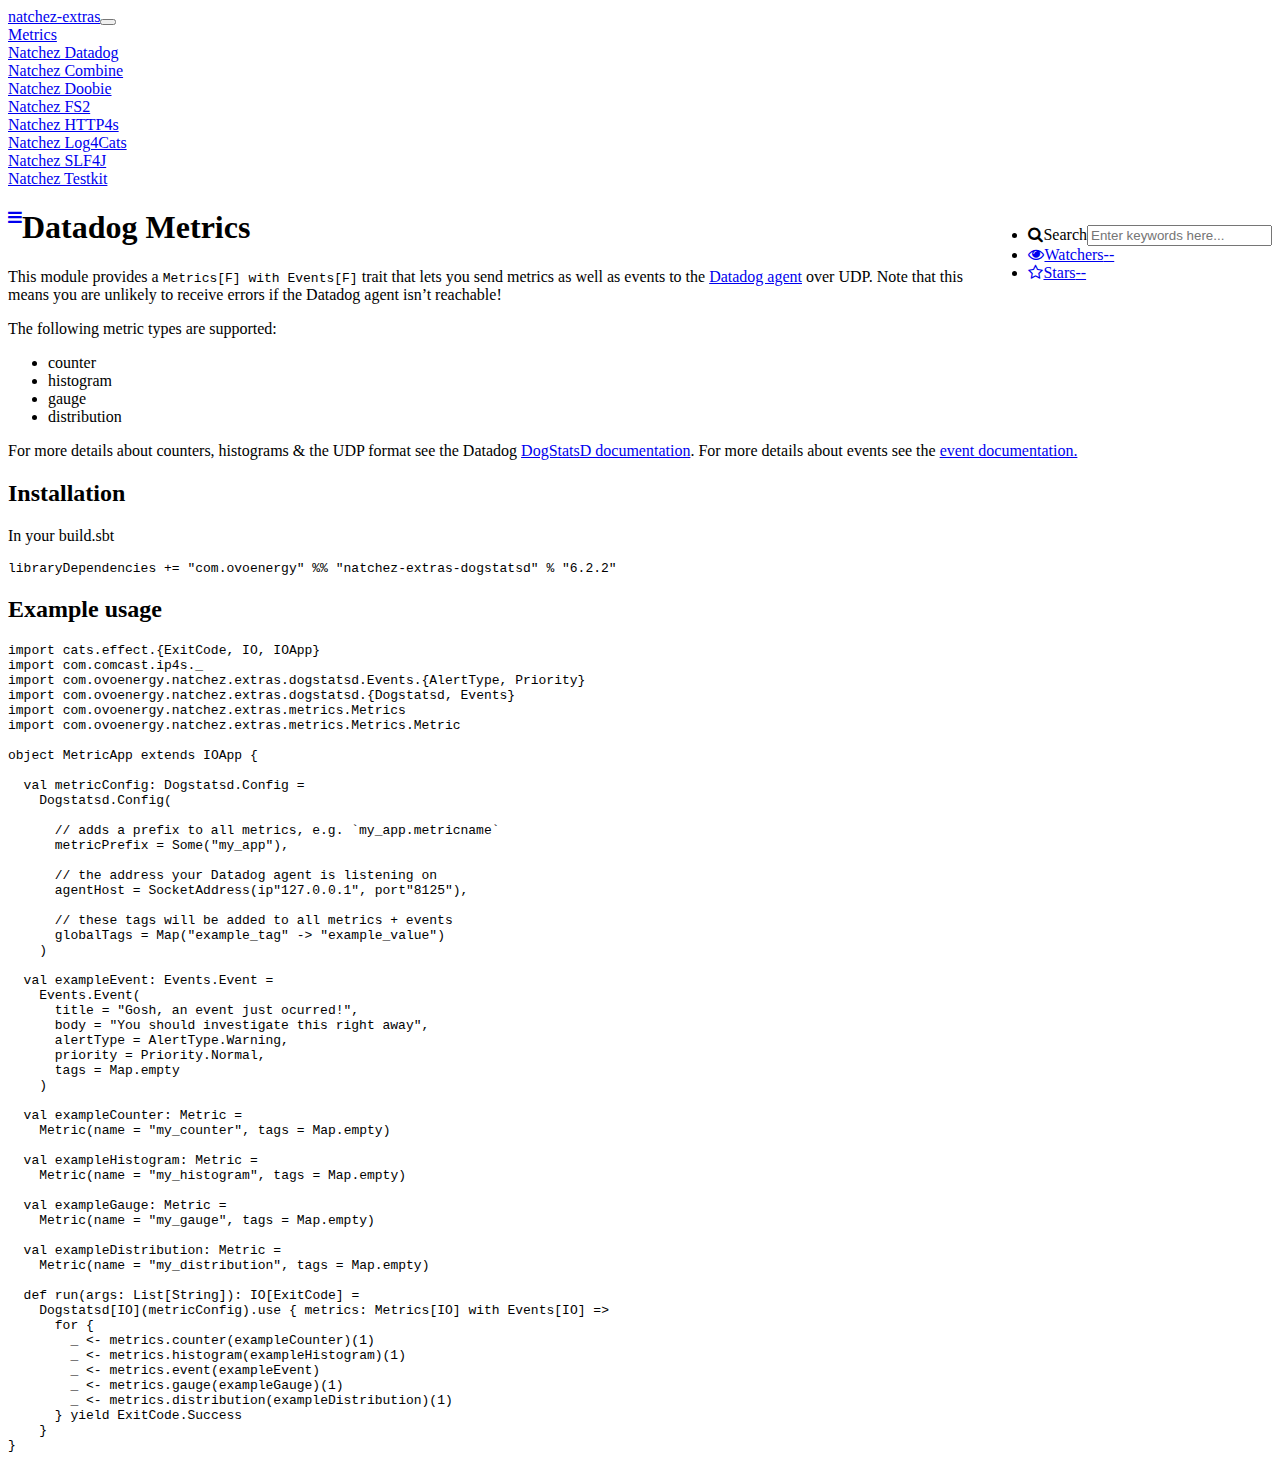
==== docs/index.html @ 51fb304e "updated site" ====
<!DOCTYPE html><html><head><title>natchez-extras: Metrics</title><meta charset="utf-8" /><meta http-equiv="X-UA-Compatible" content="IE=edge,chrome=1" /><meta name="viewport" content="width=device-width, initial-scale=1.0" /><meta name="author" content="OVO Energy" /><meta name="description" content="Datadog integrations for functional Scala" /><meta name="og:image" content="/natchez-extras/img/poster.png" /><meta name="image" property="og:image" content="/natchez-extras/img/poster.png" /><meta name="og:title" content="natchez-extras: Metrics" /><meta name="title" property="og:title" content="natchez-extras: Metrics" /><meta name="og:site_name" content="natchez-extras" /><meta name="og:url" content="https://ovotech.github.io/natchez-extras/" /><meta name="og:type" content="website" /><meta name="og:description" content="Datadog integrations for functional Scala" /><link rel="icon" type="image/png" href="/natchez-extras/img/favicon.png" /><meta name="twitter:title" content="natchez-extras: Metrics" /><meta name="twitter:image" content="/natchez-extras/img/poster.png" /><meta name="twitter:description" content="Datadog integrations for functional Scala" /><meta name="twitter:card" content="summary_large_image" /><link rel="icon" type="image/png" sizes="16x16" href="/natchez-extras/img/favicon16x16.png" /><link rel="icon" type="image/png" sizes="24x24" href="/natchez-extras/img/favicon24x24.png" /><link rel="icon" type="image/png" sizes="32x32" href="/natchez-extras/img/favicon32x32.png" /><link rel="icon" type="image/png" sizes="48x48" href="/natchez-extras/img/favicon48x48.png" /><link rel="icon" type="image/png" sizes="57x57" href="/natchez-extras/img/favicon57x57.png" /><link rel="icon" type="image/png" sizes="60x60" href="/natchez-extras/img/favicon60x60.png" /><link rel="icon" type="image/png" sizes="64x64" href="/natchez-extras/img/favicon64x64.png" /><link rel="icon" type="image/png" sizes="70x70" href="/natchez-extras/img/favicon70x70.png" /><link rel="icon" type="image/png" sizes="72x72" href="/natchez-extras/img/favicon72x72.png" /><link rel="icon" type="image/png" sizes="76x76" href="/natchez-extras/img/favicon76x76.png" /><link rel="icon" type="image/png" sizes="96x96" href="/natchez-extras/img/favicon96x96.png" /><link rel="icon" type="image/png" sizes="114x114" href="/natchez-extras/img/favicon114x114.png" /><link rel="icon" type="image/png" sizes="120x120" href="/natchez-extras/img/favicon120x120.png" /><link rel="icon" type="image/png" sizes="128x128" href="/natchez-extras/img/favicon128x128.png" /><link rel="icon" type="image/png" sizes="144x144" href="/natchez-extras/img/favicon144x144.png" /><link rel="icon" type="image/png" sizes="150x150" href="/natchez-extras/img/favicon150x150.png" /><link rel="icon" type="image/png" sizes="152x152" href="/natchez-extras/img/favicon152x152.png" /><link rel="icon" type="image/png" sizes="196x196" href="/natchez-extras/img/favicon196x196.png" /><link rel="icon" type="image/png" sizes="310x310" href="/natchez-extras/img/favicon310x310.png" /><link rel="icon" type="image/png" sizes="310x150" href="/natchez-extras/img/favicon310x150.png" /><link rel="stylesheet" href="https://cdnjs.cloudflare.com/ajax/libs/font-awesome/4.7.0/css/font-awesome.min.css" /><link rel="stylesheet" href="/natchez-extras/highlight/styles/vs.css" /><link rel="stylesheet" href="/natchez-extras/css/light-style.css" /></head><body class="docs"><div id="wrapper"><div id="sidebar-wrapper"><div id="sidebar-brand"><a href="/natchez-extras/" class="brand"><div class="brand-wrapper"></div><span>natchez-extras</span></a><button id="main-toggle" class="sidebar-toggle"><span class="close"></span></button></div><div class="sidebar-nav"> <div class="sidebar-nav-item active "><a href="/natchez-extras/docs/" title="Metrics" class="active">Metrics</a></div> <div class="sidebar-nav-item  "><a href="/natchez-extras/docs/natchez-datadog.html" title="Natchez Datadog" class="">Natchez Datadog</a></div> <div class="sidebar-nav-item  "><a href="/natchez-extras/docs/natchez-combine.html" title="Natchez Combine" class="">Natchez Combine</a></div> <div class="sidebar-nav-item  "><a href="/natchez-extras/docs/natchez-doobie.html" title="Natchez Doobie" class="">Natchez Doobie</a></div> <div class="sidebar-nav-item  "><a href="/natchez-extras/docs/natchez-fs2.html" title="Natchez FS2" class="">Natchez FS2</a></div> <div class="sidebar-nav-item  "><a href="/natchez-extras/docs/natchez-http4s.html" title="Natchez HTTP4s" class="">Natchez HTTP4s</a></div> <div class="sidebar-nav-item  "><a href="/natchez-extras/docs/natchez-log4cats.html" title="Natchez Log4Cats" class="">Natchez Log4Cats</a></div> <div class="sidebar-nav-item  "><a href="/natchez-extras/docs/natchez-slf4j.html" title="Natchez SLF4J" class="">Natchez SLF4J</a></div> <div class="sidebar-nav-item  "><a href="/natchez-extras/docs/natchez-testkit.html" title="Natchez Testkit" class="">Natchez Testkit</a></div></div></div><div id="page-content-wrapper"><div class="nav"><div class="container-fluid"><div class="row"><div class="col-lg-12"><div class="action-menu pull-left clearfix"><a href="#menu-toggle" id="menu-toggle"><i class="fa fa-bars" aria-hidden="true"></i></a></div><ul class="pull-right"><li class="search-nav"><div id="search-dropdown"><label><i class="fa fa-search"></i>Search</label><input id="search-bar" type="text" placeholder="Enter keywords here..." onclick="displayToggleSearch(event)" /><ul id="search-dropdown-content" class="dropdown dropdown-content"></ul></div></li><li id="gh-eyes-item" class="hidden-xs to-uppercase"><a href="https://github.com/ovotech/natchez-extras" target="_blank" rel="noopener noreferrer"><i class="fa fa-eye"></i><span>Watchers<span id="eyes" class="label label-default">--</span></span></a></li><li id="gh-stars-item" class="hidden-xs to-uppercase"><a href="https://github.com/ovotech/natchez-extras" target="_blank" rel="noopener noreferrer"><i class="fa fa-star-o"></i><span>Stars<span id="stars" class="label label-default">--</span></span></a></li></ul></div></div></div></div><div id="content" data-github-owner="ovotech" data-github-repo="natchez-extras"><div class="content-wrapper"><section><h1 id="datadog-metrics">Datadog Metrics</h1>

<p>This module provides a <code class="language-plaintext highlighter-rouge">Metrics[F] with Events[F]</code> trait that lets you send metrics as well as events to the <a href="https://docs.datadoghq.com/agent/">Datadog agent</a> over UDP.
Note that this means you are unlikely to receive errors if the Datadog agent isn’t reachable!</p>

<p>The following metric types are supported:</p>
<ul>
  <li>counter</li>
  <li>histogram</li>
  <li>gauge</li>
  <li>distribution</li>
</ul>

<p>For more details about counters, histograms &amp; the UDP format see the Datadog <a href="https://docs.datadoghq.com/developers/dogstatsd/?tab=hostagent">DogStatsD documentation</a>.
For more details about events see the <a href="https://docs.datadoghq.com/events/">event documentation.</a></p>

<h2 id="installation">Installation</h2>

<p>In your build.sbt</p>

<div class="language-scala highlighter-rouge"><div class="highlight"><pre class="highlight"><code><span class="n">libraryDependencies</span> <span class="o">+=</span> <span class="s">"com.ovoenergy"</span> <span class="o">%%</span> <span class="s">"natchez-extras-dogstatsd"</span> <span class="o">%</span> <span class="s">"6.2.2"</span>
</code></pre></div></div>

<h2 id="example-usage">Example usage</h2>

<div class="language-scala highlighter-rouge"><div class="highlight"><pre class="highlight"><code><span class="k">import</span> <span class="nn">cats.effect.</span><span class="o">{</span><span class="nc">ExitCode</span><span class="o">,</span> <span class="nc">IO</span><span class="o">,</span> <span class="nc">IOApp</span><span class="o">}</span>
<span class="k">import</span> <span class="nn">com.comcast.ip4s._</span>
<span class="k">import</span> <span class="nn">com.ovoenergy.natchez.extras.dogstatsd.Events.</span><span class="o">{</span><span class="nc">AlertType</span><span class="o">,</span> <span class="nc">Priority</span><span class="o">}</span>
<span class="k">import</span> <span class="nn">com.ovoenergy.natchez.extras.dogstatsd.</span><span class="o">{</span><span class="nc">Dogstatsd</span><span class="o">,</span> <span class="nc">Events</span><span class="o">}</span>
<span class="k">import</span> <span class="nn">com.ovoenergy.natchez.extras.metrics.Metrics</span>
<span class="k">import</span> <span class="nn">com.ovoenergy.natchez.extras.metrics.Metrics.Metric</span>

<span class="k">object</span> <span class="nc">MetricApp</span> <span class="k">extends</span> <span class="nc">IOApp</span> <span class="o">{</span>

  <span class="k">val</span> <span class="nv">metricConfig</span><span class="k">:</span> <span class="kt">Dogstatsd.Config</span> <span class="o">=</span>
    <span class="nv">Dogstatsd</span><span class="o">.</span><span class="py">Config</span><span class="o">(</span>

      <span class="c1">// adds a prefix to all metrics, e.g. `my_app.metricname`</span>
      <span class="n">metricPrefix</span> <span class="k">=</span> <span class="nc">Some</span><span class="o">(</span><span class="s">"my_app"</span><span class="o">),</span>

      <span class="c1">// the address your Datadog agent is listening on</span>
      <span class="n">agentHost</span> <span class="k">=</span> <span class="nc">SocketAddress</span><span class="o">(</span><span class="n">ip</span><span class="s">"127.0.0.1"</span><span class="o">,</span> <span class="n">port</span><span class="s">"8125"</span><span class="o">),</span>

      <span class="c1">// these tags will be added to all metrics + events</span>
      <span class="n">globalTags</span> <span class="k">=</span> <span class="nc">Map</span><span class="o">(</span><span class="s">"example_tag"</span> <span class="o">-&gt;</span> <span class="s">"example_value"</span><span class="o">)</span>
    <span class="o">)</span>

  <span class="k">val</span> <span class="nv">exampleEvent</span><span class="k">:</span> <span class="kt">Events.Event</span> <span class="o">=</span>
    <span class="nv">Events</span><span class="o">.</span><span class="py">Event</span><span class="o">(</span>
      <span class="n">title</span> <span class="k">=</span> <span class="s">"Gosh, an event just ocurred!"</span><span class="o">,</span>
      <span class="n">body</span> <span class="k">=</span> <span class="s">"You should investigate this right away"</span><span class="o">,</span>
      <span class="n">alertType</span> <span class="k">=</span> <span class="nv">AlertType</span><span class="o">.</span><span class="py">Warning</span><span class="o">,</span>
      <span class="n">priority</span> <span class="k">=</span> <span class="nv">Priority</span><span class="o">.</span><span class="py">Normal</span><span class="o">,</span>
      <span class="n">tags</span> <span class="k">=</span> <span class="nv">Map</span><span class="o">.</span><span class="py">empty</span>
    <span class="o">)</span>

  <span class="k">val</span> <span class="nv">exampleCounter</span><span class="k">:</span> <span class="kt">Metric</span> <span class="o">=</span>
    <span class="nc">Metric</span><span class="o">(</span><span class="n">name</span> <span class="k">=</span> <span class="s">"my_counter"</span><span class="o">,</span> <span class="n">tags</span> <span class="k">=</span> <span class="nv">Map</span><span class="o">.</span><span class="py">empty</span><span class="o">)</span>
    
  <span class="k">val</span> <span class="nv">exampleHistogram</span><span class="k">:</span> <span class="kt">Metric</span> <span class="o">=</span>
    <span class="nc">Metric</span><span class="o">(</span><span class="n">name</span> <span class="k">=</span> <span class="s">"my_histogram"</span><span class="o">,</span> <span class="n">tags</span> <span class="k">=</span> <span class="nv">Map</span><span class="o">.</span><span class="py">empty</span><span class="o">)</span>
    
  <span class="k">val</span> <span class="nv">exampleGauge</span><span class="k">:</span> <span class="kt">Metric</span> <span class="o">=</span>
    <span class="nc">Metric</span><span class="o">(</span><span class="n">name</span> <span class="k">=</span> <span class="s">"my_gauge"</span><span class="o">,</span> <span class="n">tags</span> <span class="k">=</span> <span class="nv">Map</span><span class="o">.</span><span class="py">empty</span><span class="o">)</span>
    
  <span class="k">val</span> <span class="nv">exampleDistribution</span><span class="k">:</span> <span class="kt">Metric</span> <span class="o">=</span>
    <span class="nc">Metric</span><span class="o">(</span><span class="n">name</span> <span class="k">=</span> <span class="s">"my_distribution"</span><span class="o">,</span> <span class="n">tags</span> <span class="k">=</span> <span class="nv">Map</span><span class="o">.</span><span class="py">empty</span><span class="o">)</span>
    
  <span class="k">def</span> <span class="nf">run</span><span class="o">(</span><span class="n">args</span><span class="k">:</span> <span class="kt">List</span><span class="o">[</span><span class="kt">String</span><span class="o">])</span><span class="k">:</span> <span class="kt">IO</span><span class="o">[</span><span class="kt">ExitCode</span><span class="o">]</span> <span class="k">=</span>
    <span class="nc">Dogstatsd</span><span class="o">[</span><span class="kt">IO</span><span class="o">](</span><span class="n">metricConfig</span><span class="o">).</span><span class="py">use</span> <span class="o">{</span> <span class="n">metrics</span><span class="k">:</span> <span class="kt">Metrics</span><span class="o">[</span><span class="kt">IO</span><span class="o">]</span> <span class="k">with</span> <span class="nc">Events</span><span class="o">[</span><span class="kt">IO</span><span class="o">]</span> <span class="k">=&gt;</span>
      <span class="k">for</span> <span class="o">{</span>
        <span class="k">_</span> <span class="k">&lt;-</span> <span class="nv">metrics</span><span class="o">.</span><span class="py">counter</span><span class="o">(</span><span class="n">exampleCounter</span><span class="o">)(</span><span class="mi">1</span><span class="o">)</span>
        <span class="k">_</span> <span class="k">&lt;-</span> <span class="nv">metrics</span><span class="o">.</span><span class="py">histogram</span><span class="o">(</span><span class="n">exampleHistogram</span><span class="o">)(</span><span class="mi">1</span><span class="o">)</span>
        <span class="k">_</span> <span class="k">&lt;-</span> <span class="nv">metrics</span><span class="o">.</span><span class="py">event</span><span class="o">(</span><span class="n">exampleEvent</span><span class="o">)</span>
        <span class="k">_</span> <span class="k">&lt;-</span> <span class="nv">metrics</span><span class="o">.</span><span class="py">gauge</span><span class="o">(</span><span class="n">exampleGauge</span><span class="o">)(</span><span class="mi">1</span><span class="o">)</span>
        <span class="k">_</span> <span class="k">&lt;-</span> <span class="nv">metrics</span><span class="o">.</span><span class="py">distribution</span><span class="o">(</span><span class="n">exampleDistribution</span><span class="o">)(</span><span class="mi">1</span><span class="o">)</span>
      <span class="o">}</span> <span class="k">yield</span> <span class="nv">ExitCode</span><span class="o">.</span><span class="py">Success</span>
    <span class="o">}</span>
<span class="o">}</span>
</code></pre></div></div>
</section></div></div></div></div><script src="/natchez-extras/highlight/highlight.pack.js"></script><script src="/natchez-extras/lunr/lunr.js"></script><script>
// For all code blocks, copy the language from the containing div
// to the inner code tag (where hljs expects it to be)
const langPrefix = 'language-';
document.querySelectorAll(`div[class^='${langPrefix}']`).forEach(function(div) {
  div.classList.forEach(function(cssClass) {
    if (cssClass.startsWith(langPrefix)) {
      const lang = cssClass.substring(langPrefix.length);
      div.querySelectorAll('pre code').forEach(function(code) {
        code.classList.add(lang);
      });
    }
  });
});

hljs.configure({languages:['scala','java','bash']});
hljs.initHighlightingOnLoad();
      </script><script>console.info('\x57\x65\x62\x73\x69\x74\x65\x20\x62\x75\x69\x6c\x74\x20\x77\x69\x74\x68\x3a\x0a\x20\x20\x20\x20\x20\x20\x20\x20\x20\x5f\x5f\x20\x20\x20\x20\x5f\x5f\x20\x20\x20\x20\x20\x20\x20\x20\x20\x20\x20\x20\x20\x20\x20\x20\x20\x20\x5f\x20\x20\x20\x20\x20\x20\x20\x20\x20\x20\x20\x20\x20\x20\x20\x20\x20\x20\x20\x20\x20\x20\x5f\x20\x5f\x5f\x0a\x20\x20\x20\x5f\x5f\x5f\x5f\x5f\x2f\x20\x2f\x5f\x20\x20\x2f\x20\x2f\x5f\x20\x20\x20\x20\x20\x20\x5f\x5f\x5f\x5f\x20\x5f\x5f\x5f\x20\x20\x28\x5f\x29\x5f\x5f\x5f\x5f\x5f\x5f\x5f\x5f\x5f\x5f\x5f\x5f\x5f\x20\x20\x5f\x5f\x5f\x5f\x5f\x28\x5f\x29\x20\x2f\x5f\x5f\x5f\x5f\x20\x20\x5f\x5f\x5f\x5f\x5f\x0a\x20\x20\x2f\x20\x5f\x5f\x5f\x2f\x20\x5f\x5f\x20\x5c\x2f\x20\x5f\x5f\x2f\x5f\x5f\x5f\x5f\x5f\x2f\x20\x5f\x5f\x20\x60\x5f\x5f\x20\x5c\x2f\x20\x2f\x20\x5f\x5f\x5f\x2f\x20\x5f\x5f\x5f\x2f\x20\x5f\x5f\x20\x5c\x2f\x20\x5f\x5f\x5f\x2f\x20\x2f\x20\x5f\x5f\x2f\x20\x5f\x20\x5c\x2f\x20\x5f\x5f\x5f\x2f\x0a\x20\x28\x5f\x5f\x20\x20\x29\x20\x2f\x5f\x2f\x20\x2f\x20\x2f\x5f\x2f\x5f\x5f\x5f\x5f\x5f\x2f\x20\x2f\x20\x2f\x20\x2f\x20\x2f\x20\x2f\x20\x2f\x20\x2f\x5f\x5f\x2f\x20\x2f\x20\x20\x2f\x20\x2f\x5f\x2f\x20\x28\x5f\x5f\x20\x20\x29\x20\x2f\x20\x2f\x5f\x2f\x20\x20\x5f\x5f\x28\x5f\x5f\x20\x20\x29\x0a\x2f\x5f\x5f\x5f\x5f\x2f\x5f\x2e\x5f\x5f\x5f\x2f\x5c\x5f\x5f\x2f\x20\x20\x20\x20\x20\x2f\x5f\x2f\x20\x2f\x5f\x2f\x20\x2f\x5f\x2f\x5f\x2f\x5c\x5f\x5f\x5f\x2f\x5f\x2f\x20\x20\x20\x5c\x5f\x5f\x5f\x5f\x2f\x5f\x5f\x5f\x5f\x2f\x5f\x2f\x5c\x5f\x5f\x2f\x5c\x5f\x5f\x5f\x2f\x5f\x5f\x5f\x5f\x2f\x0a\x0a\x68\x74\x74\x70\x73\x3a\x2f\x2f\x34\x37\x64\x65\x67\x2e\x67\x69\x74\x68\x75\x62\x2e\x69\x6f\x2f\x73\x62\x74\x2d\x6d\x69\x63\x72\x6f\x73\x69\x74\x65\x73')</script><script src="/natchez-extras/js/search.js"></script><script src="/natchez-extras/js/docs.js"></script></body></html>
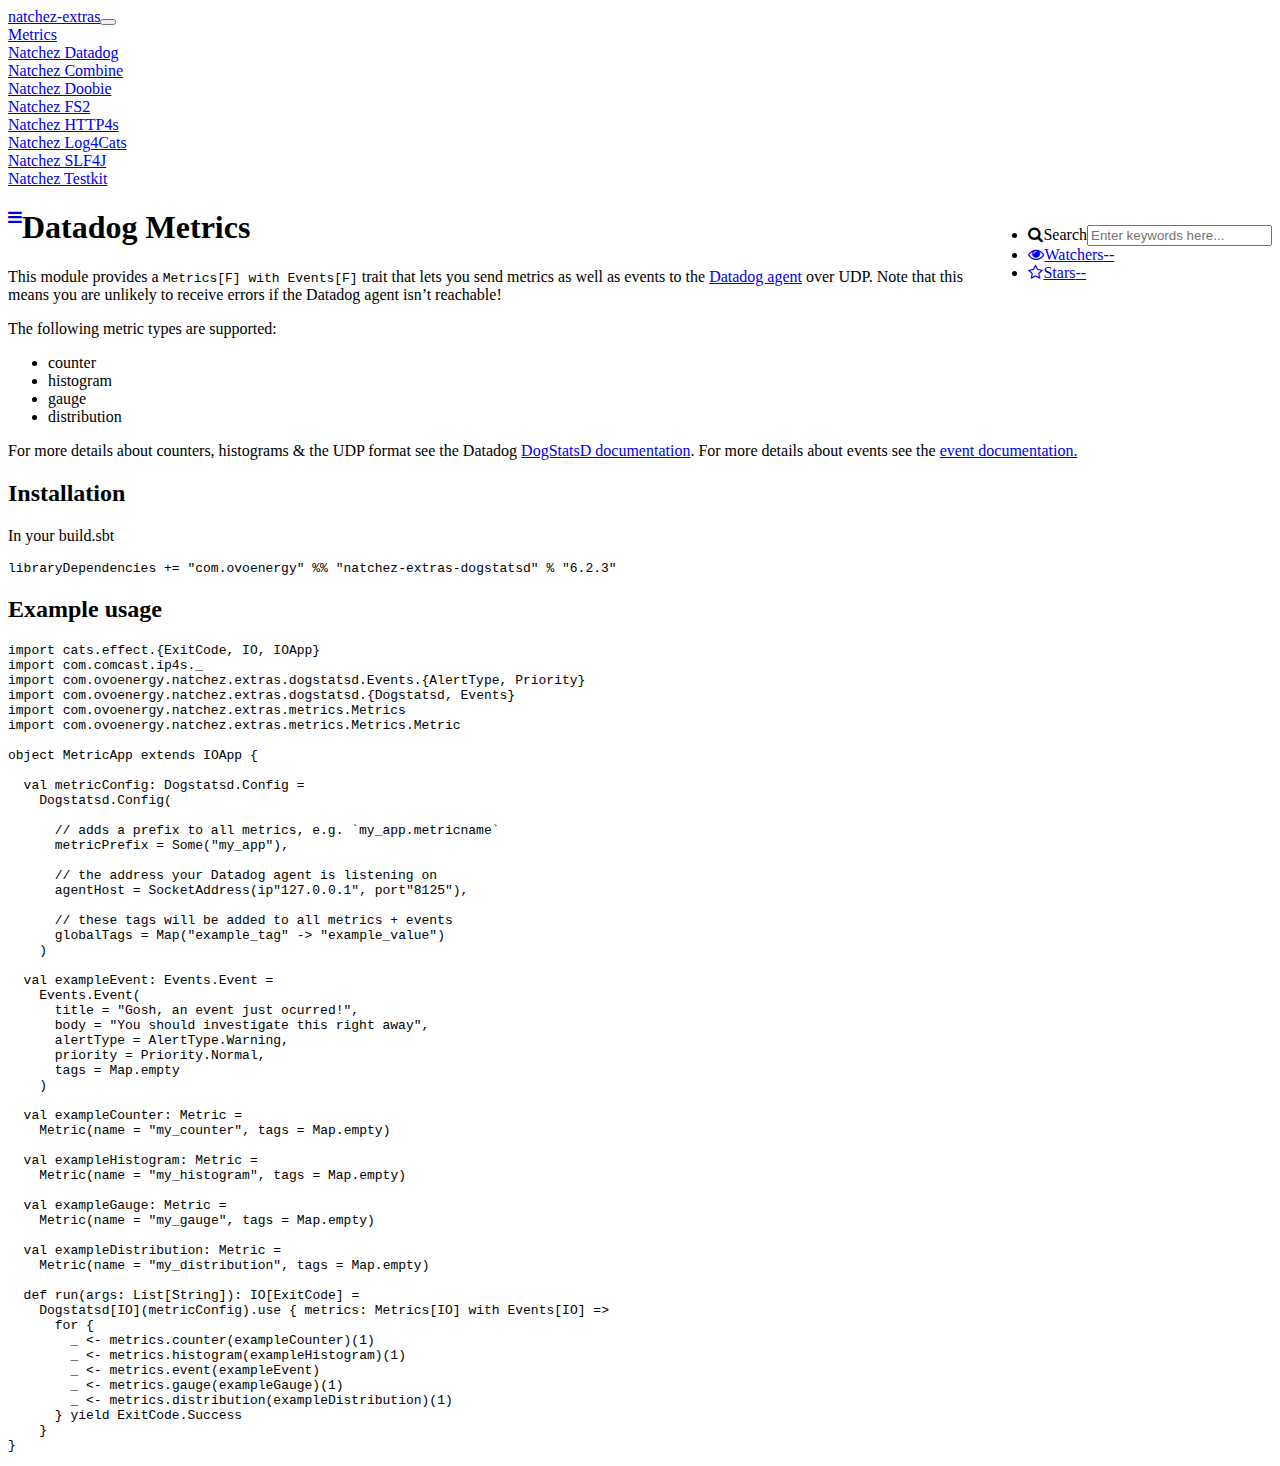
==== commit adc958b2: "updated site" ====
--- a/docs/index.html
+++ b/docs/index.html
@@ -18,7 +18,7 @@
 
 <p>In your build.sbt</p>
 
-<div class="language-scala highlighter-rouge"><div class="highlight"><pre class="highlight"><code><span class="n">libraryDependencies</span> <span class="o">+=</span> <span class="s">"com.ovoenergy"</span> <span class="o">%%</span> <span class="s">"natchez-extras-dogstatsd"</span> <span class="o">%</span> <span class="s">"6.2.2"</span>
+<div class="language-scala highlighter-rouge"><div class="highlight"><pre class="highlight"><code><span class="n">libraryDependencies</span> <span class="o">+=</span> <span class="s">"com.ovoenergy"</span> <span class="o">%%</span> <span class="s">"natchez-extras-dogstatsd"</span> <span class="o">%</span> <span class="s">"6.2.3"</span>
 </code></pre></div></div>
 
 <h2 id="example-usage">Example usage</h2>
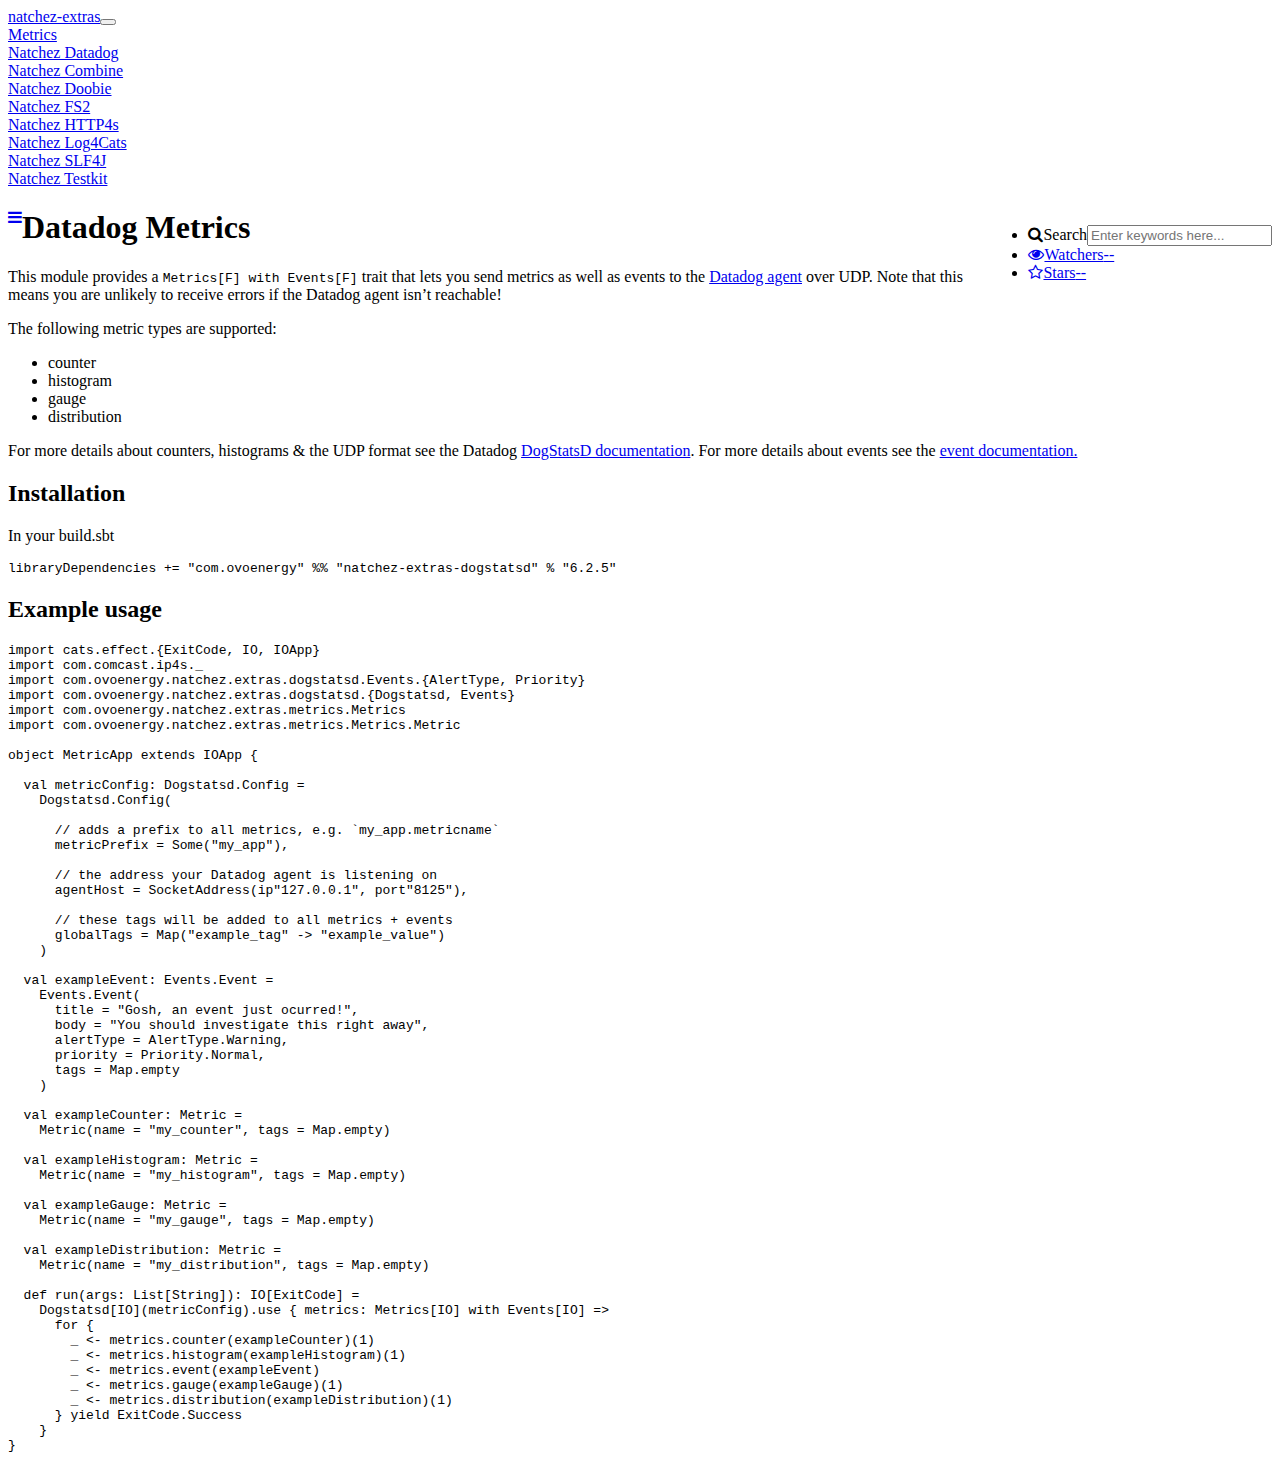
==== commit 69a4afb7: "updated site" ====
--- a/docs/index.html
+++ b/docs/index.html
@@ -18,7 +18,7 @@
 
 <p>In your build.sbt</p>
 
-<div class="language-scala highlighter-rouge"><div class="highlight"><pre class="highlight"><code><span class="n">libraryDependencies</span> <span class="o">+=</span> <span class="s">"com.ovoenergy"</span> <span class="o">%%</span> <span class="s">"natchez-extras-dogstatsd"</span> <span class="o">%</span> <span class="s">"6.2.3"</span>
+<div class="language-scala highlighter-rouge"><div class="highlight"><pre class="highlight"><code><span class="n">libraryDependencies</span> <span class="o">+=</span> <span class="s">"com.ovoenergy"</span> <span class="o">%%</span> <span class="s">"natchez-extras-dogstatsd"</span> <span class="o">%</span> <span class="s">"6.2.5"</span>
 </code></pre></div></div>
 
 <h2 id="example-usage">Example usage</h2>
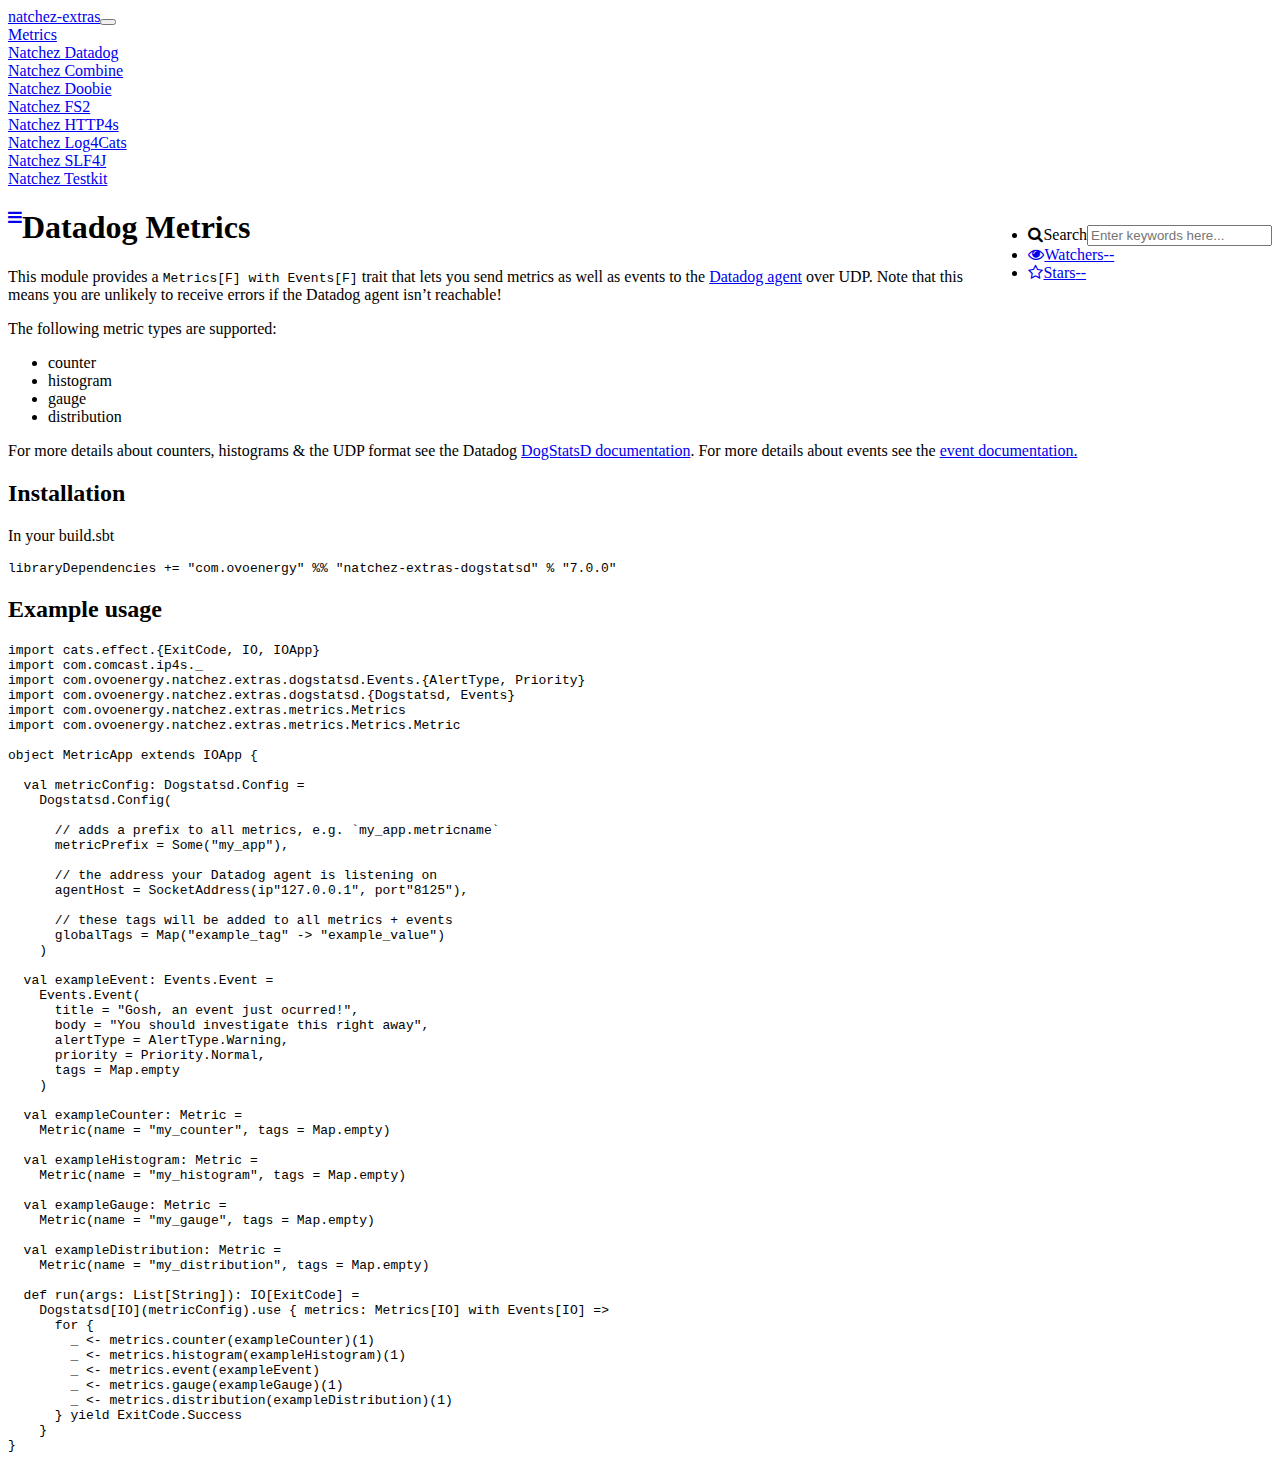
==== commit 61ca6440: "updated site" ====
--- a/docs/index.html
+++ b/docs/index.html
@@ -18,7 +18,7 @@
 
 <p>In your build.sbt</p>
 
-<div class="language-scala highlighter-rouge"><div class="highlight"><pre class="highlight"><code><span class="n">libraryDependencies</span> <span class="o">+=</span> <span class="s">"com.ovoenergy"</span> <span class="o">%%</span> <span class="s">"natchez-extras-dogstatsd"</span> <span class="o">%</span> <span class="s">"6.2.5"</span>
+<div class="language-scala highlighter-rouge"><div class="highlight"><pre class="highlight"><code><span class="n">libraryDependencies</span> <span class="o">+=</span> <span class="s">"com.ovoenergy"</span> <span class="o">%%</span> <span class="s">"natchez-extras-dogstatsd"</span> <span class="o">%</span> <span class="s">"7.0.0"</span>
 </code></pre></div></div>
 
 <h2 id="example-usage">Example usage</h2>
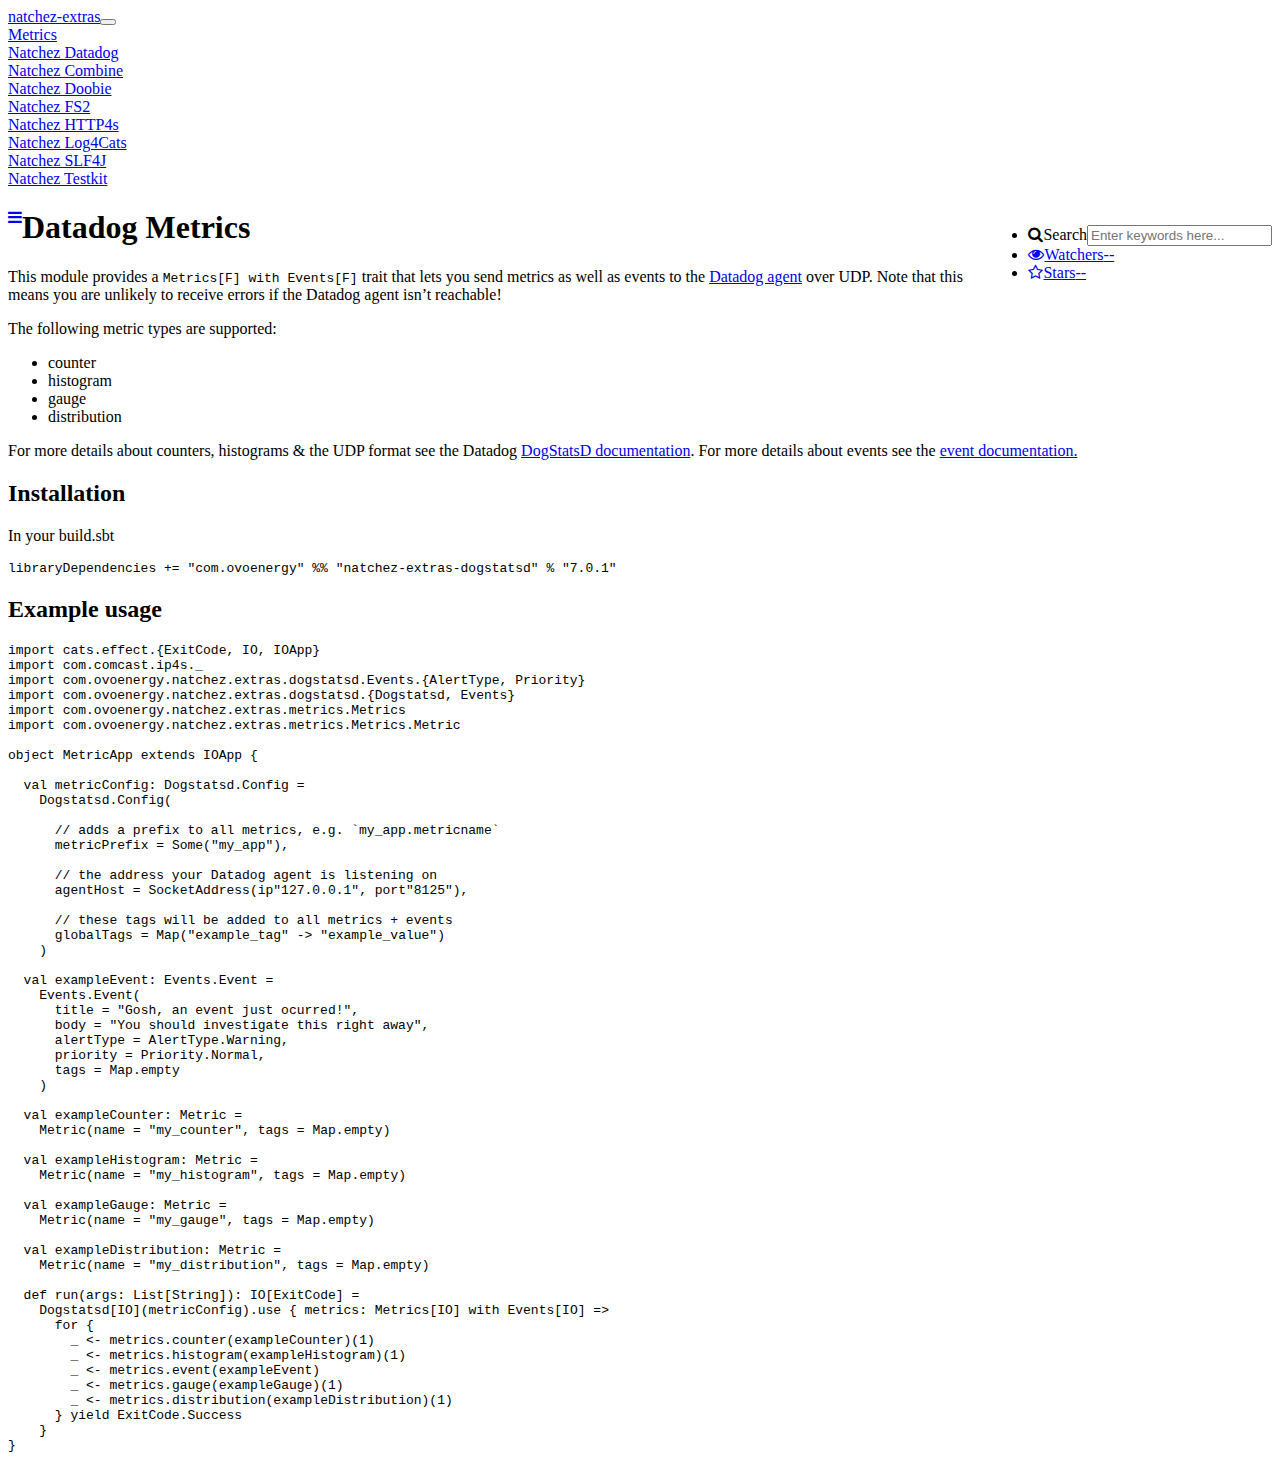
==== commit 165fe3c6: "updated site" ====
--- a/docs/index.html
+++ b/docs/index.html
@@ -18,7 +18,7 @@
 
 <p>In your build.sbt</p>
 
-<div class="language-scala highlighter-rouge"><div class="highlight"><pre class="highlight"><code><span class="n">libraryDependencies</span> <span class="o">+=</span> <span class="s">"com.ovoenergy"</span> <span class="o">%%</span> <span class="s">"natchez-extras-dogstatsd"</span> <span class="o">%</span> <span class="s">"7.0.0"</span>
+<div class="language-scala highlighter-rouge"><div class="highlight"><pre class="highlight"><code><span class="n">libraryDependencies</span> <span class="o">+=</span> <span class="s">"com.ovoenergy"</span> <span class="o">%%</span> <span class="s">"natchez-extras-dogstatsd"</span> <span class="o">%</span> <span class="s">"7.0.1"</span>
 </code></pre></div></div>
 
 <h2 id="example-usage">Example usage</h2>
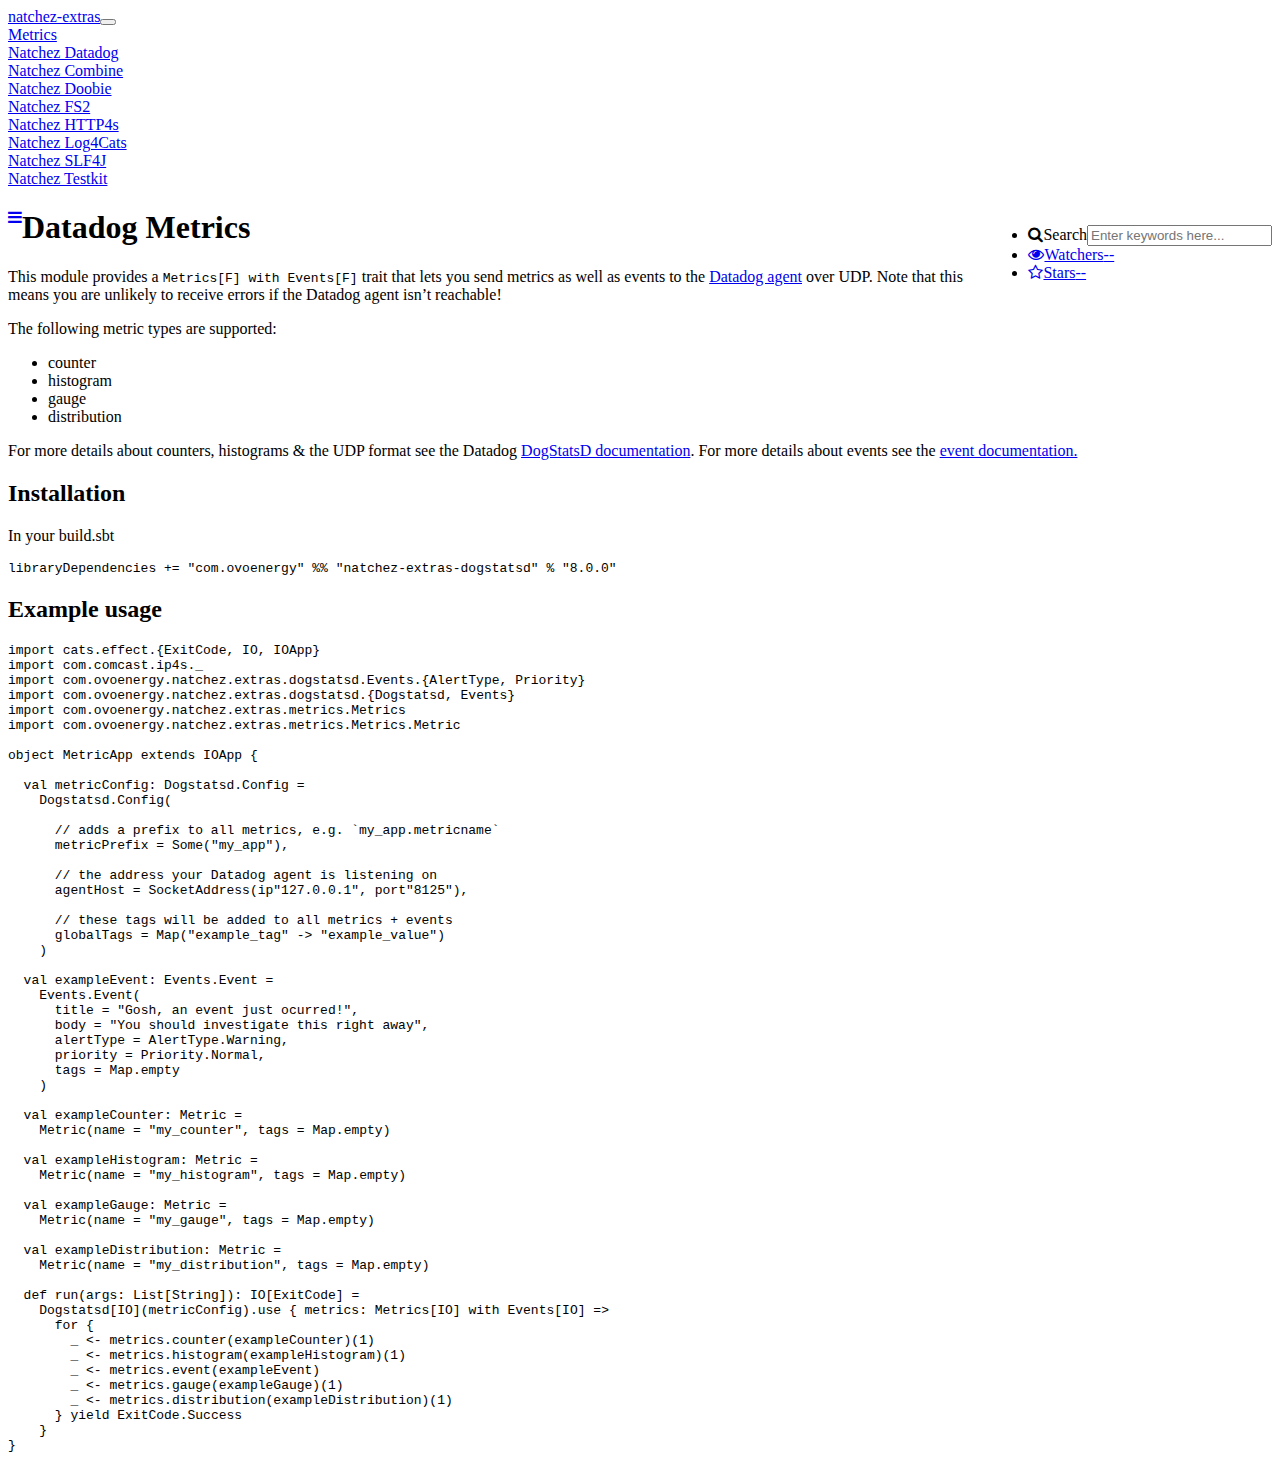
==== commit b92e0fbe: "updated site" ====
--- a/docs/index.html
+++ b/docs/index.html
@@ -18,7 +18,7 @@
 
 <p>In your build.sbt</p>
 
-<div class="language-scala highlighter-rouge"><div class="highlight"><pre class="highlight"><code><span class="n">libraryDependencies</span> <span class="o">+=</span> <span class="s">"com.ovoenergy"</span> <span class="o">%%</span> <span class="s">"natchez-extras-dogstatsd"</span> <span class="o">%</span> <span class="s">"7.0.1"</span>
+<div class="language-scala highlighter-rouge"><div class="highlight"><pre class="highlight"><code><span class="n">libraryDependencies</span> <span class="o">+=</span> <span class="s">"com.ovoenergy"</span> <span class="o">%%</span> <span class="s">"natchez-extras-dogstatsd"</span> <span class="o">%</span> <span class="s">"8.0.0"</span>
 </code></pre></div></div>
 
 <h2 id="example-usage">Example usage</h2>
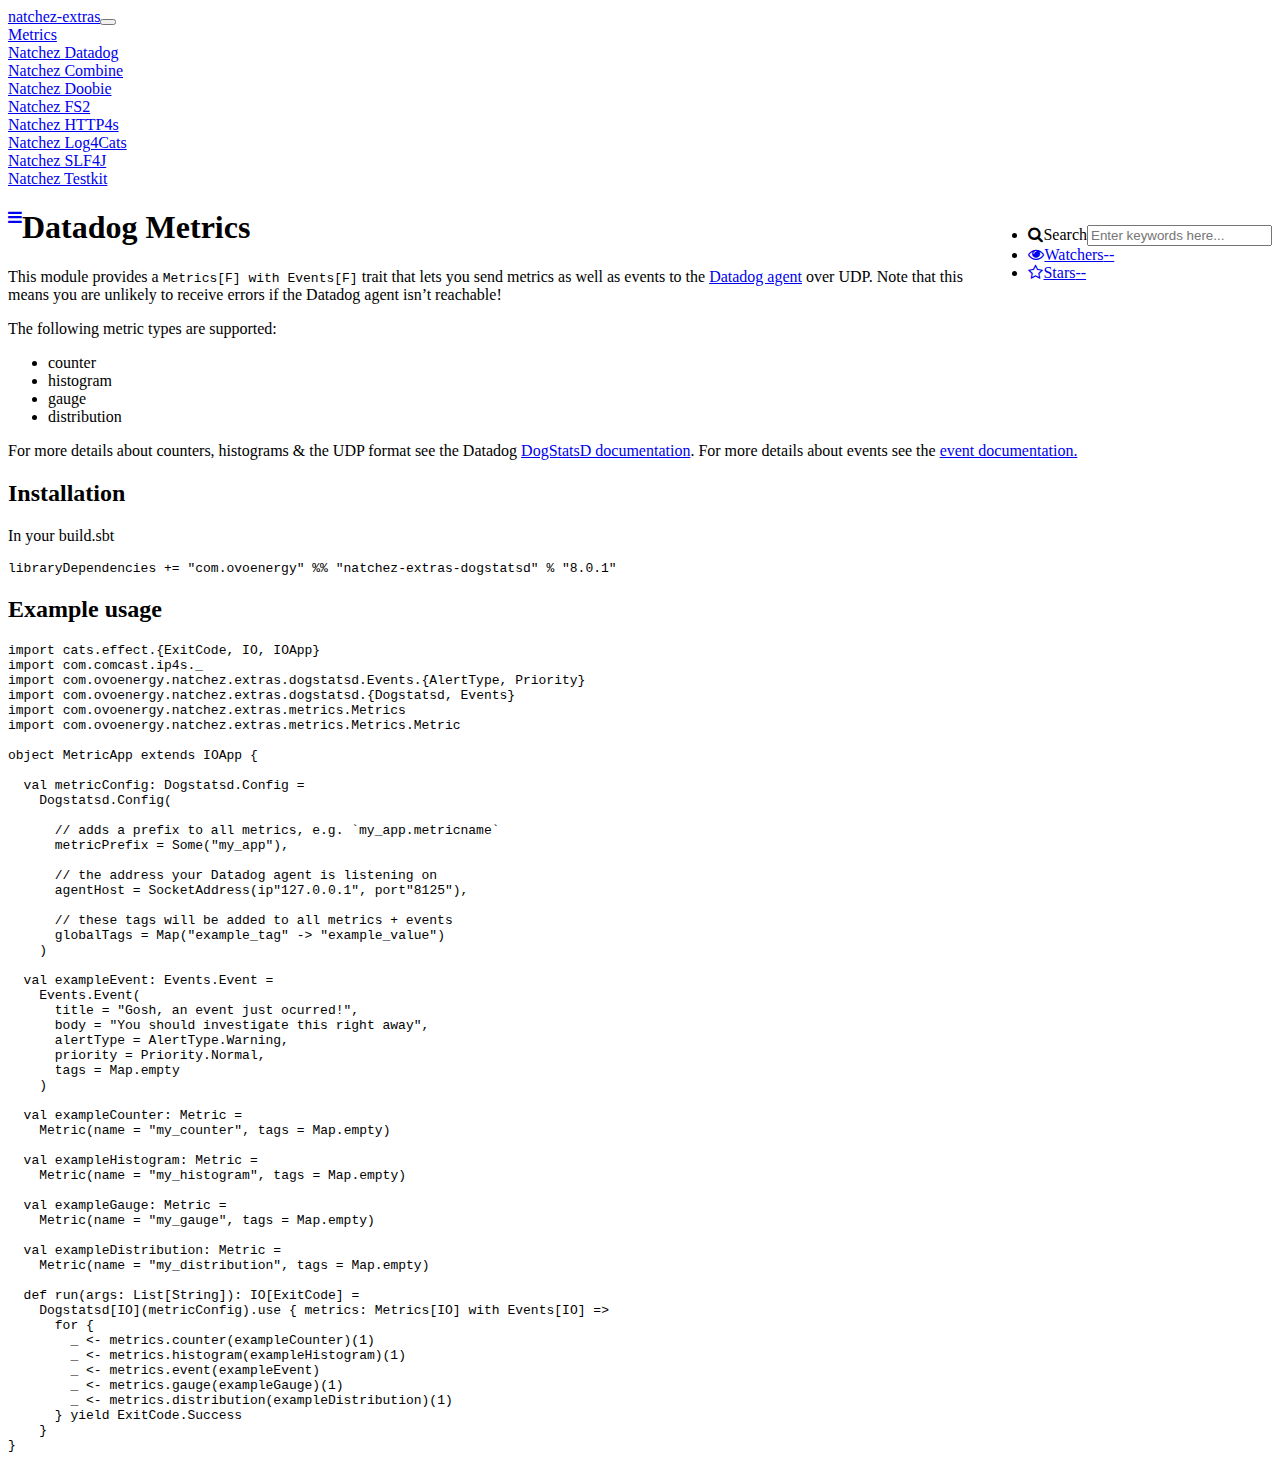
==== commit 884344a9: "updated site" ====
--- a/docs/index.html
+++ b/docs/index.html
@@ -18,7 +18,7 @@
 
 <p>In your build.sbt</p>
 
-<div class="language-scala highlighter-rouge"><div class="highlight"><pre class="highlight"><code><span class="n">libraryDependencies</span> <span class="o">+=</span> <span class="s">"com.ovoenergy"</span> <span class="o">%%</span> <span class="s">"natchez-extras-dogstatsd"</span> <span class="o">%</span> <span class="s">"8.0.0"</span>
+<div class="language-scala highlighter-rouge"><div class="highlight"><pre class="highlight"><code><span class="n">libraryDependencies</span> <span class="o">+=</span> <span class="s">"com.ovoenergy"</span> <span class="o">%%</span> <span class="s">"natchez-extras-dogstatsd"</span> <span class="o">%</span> <span class="s">"8.0.1"</span>
 </code></pre></div></div>
 
 <h2 id="example-usage">Example usage</h2>
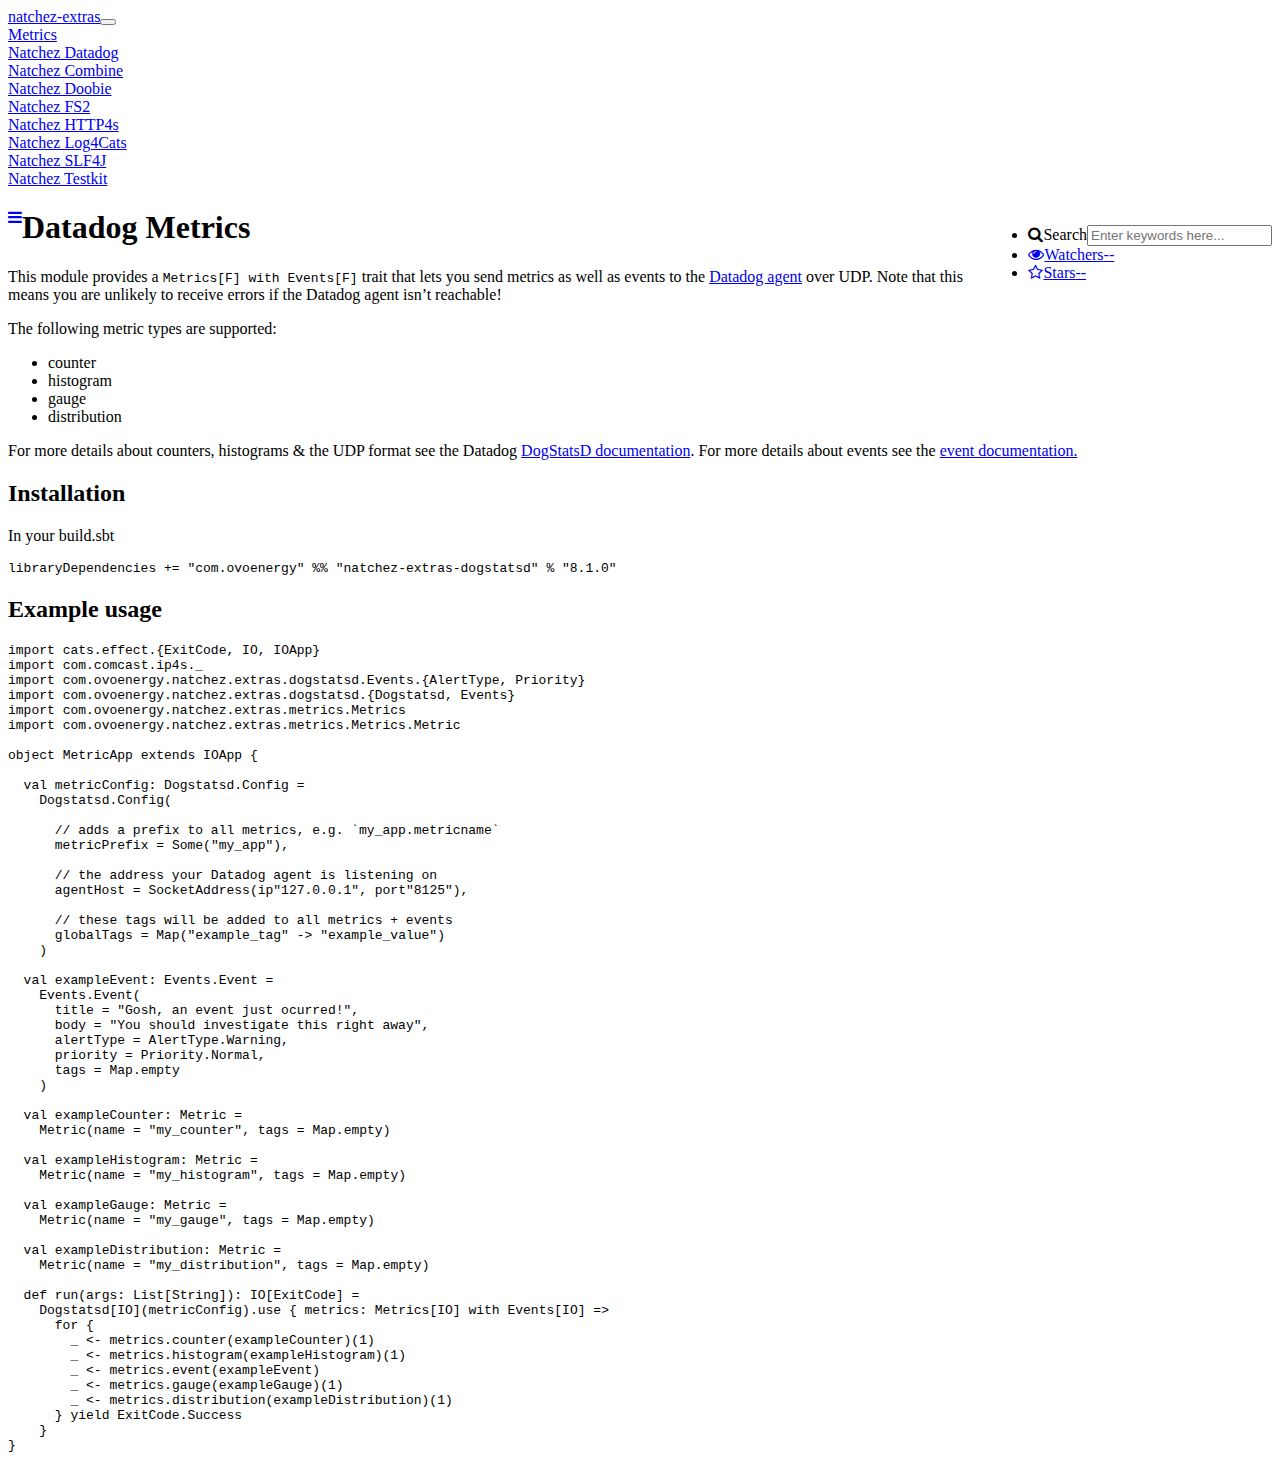
==== commit 9d69f9e8: "updated site" ====
--- a/docs/index.html
+++ b/docs/index.html
@@ -18,7 +18,7 @@
 
 <p>In your build.sbt</p>
 
-<div class="language-scala highlighter-rouge"><div class="highlight"><pre class="highlight"><code><span class="n">libraryDependencies</span> <span class="o">+=</span> <span class="s">"com.ovoenergy"</span> <span class="o">%%</span> <span class="s">"natchez-extras-dogstatsd"</span> <span class="o">%</span> <span class="s">"8.0.1"</span>
+<div class="language-scala highlighter-rouge"><div class="highlight"><pre class="highlight"><code><span class="n">libraryDependencies</span> <span class="o">+=</span> <span class="s">"com.ovoenergy"</span> <span class="o">%%</span> <span class="s">"natchez-extras-dogstatsd"</span> <span class="o">%</span> <span class="s">"8.1.0"</span>
 </code></pre></div></div>
 
 <h2 id="example-usage">Example usage</h2>
